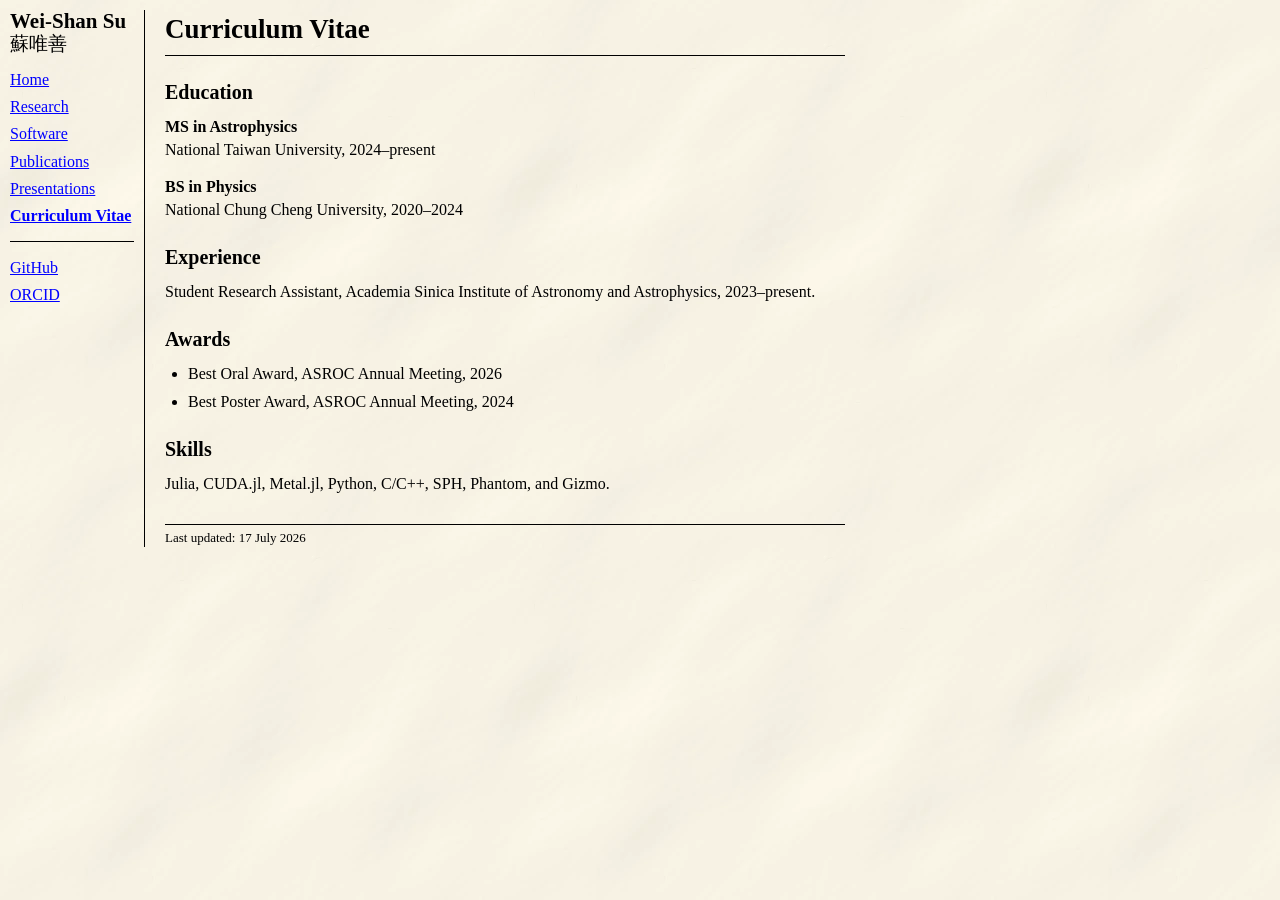
==== cv.html @ 0cde2b72 "Add personal website pages, styles, and assets Add a complete static site for Wei-Shan Su: introduce" ====
<!doctype html>
<html lang="en">
<head>
    <meta charset="utf-8">
    <meta name="viewport" content="width=device-width, initial-scale=1">
    <title>Curriculum Vitae — Wei-Shan Su</title>
    <link rel="stylesheet" href="style.css">
</head>
<body>
<div class="page">
    <aside class="sidebar">
        <h1><a href="index.html">Wei-Shan Su<br><span class="zh-name">蘇唯善</span></a></h1>
        <nav>
            <a href="index.html">Home</a>
            <a href="research.html">Research</a>
            <a href="software.html">Software</a>
            <a href="publications.html">Publications</a>
            <a href="presentations.html">Presentations</a>
            <a href="cv.html" class="current">Curriculum Vitae</a>
        </nav>
        <hr>
        <nav>
            <a href="https://github.com/weishansu011017">GitHub</a>
            <a href="https://orcid.org/0009-0003-0379-8724">ORCID</a>
        </nav>
    </aside>
    <main>
        <h1>Curriculum Vitae</h1>
        <hr>
        <h2>Education</h2>
        <p>
            <strong>MS in Astrophysics</strong><br>
            National Taiwan University, 2024–present
        </p>
        <p>
            <strong>BS in Physics</strong><br>
            National Chung Cheng University, 2020–2024
        </p>

        <h2>Experience</h2>
        <p>
            Student Research Assistant, Academia Sinica Institute of Astronomy
            and Astrophysics, 2023–present.
        </p>

        <h2>Awards</h2>
        <ul>
            <li>Best Oral Award, ASROC Annual Meeting, 2026</li>
            <li>Best Poster Award, ASROC Annual Meeting, 2024</li>
        </ul>

        <h2>Skills</h2>
        <p>
            Julia, CUDA.jl, Metal.jl, Python, C/C++, SPH, Phantom, and Gizmo.
        </p>
        <div class="footer">Last updated: 17 July 2026</div>
    </main>
</div>
</body>
</html>
---- style.css ----
html {
    background-color: #f6f3eb;
    background-image: url("assets/images/paper.webp");
    background-repeat: repeat;
    color: black;
    font-family:
        "Times New Roman",
        "PMingLiU",
        "新細明體",
        "Songti TC",
        serif;
    font-size: 16px;
}

body {
    margin: 10px;
    line-height: 1.45;
}

a {
    color: blue;
    text-decoration: underline;
}

a:visited {
    color: purple;
}

a:active {
    color: red;
}

.page {
    display: grid;
    grid-template-columns: 135px minmax(0, 680px);
    gap: 20px;
    max-width: 850px;
}

.sidebar {
    border-right: 1px solid black;
    padding-right: 10px;
}

.sidebar h1 {
    margin: 0 0 14px;
    font-size: 21px;
    line-height: 1.05;
}


.zh-name {
    font-family:
        "PMingLiU",
        "新細明體",
        "Songti TC",
        "Noto Serif CJK TC",
        serif;
    font-size: 0.9em;
    font-weight: normal;
}

.sidebar h1 a,
.sidebar h1 a:visited {
    color: black;
    text-decoration: none;
}

.sidebar nav a {
    display: block;
    margin: 0 0 4px;
}

.sidebar hr {
    margin: 14px 0;
}

.current {
    font-weight: bold;
}

main {
    min-width: 0;
}

main h1 {
    margin: 0;
    font-size: 27px;
}

h2 {
    margin: 22px 0 6px;
    font-size: 20px;
}

p {
    margin: 8px 0 13px;
}

ul {
    margin: 8px 0 14px;
    padding-left: 23px;
}

li {
    margin: 5px 0;
}

hr {
    border: 0;
    border-top: 1px solid black;
    margin: 6px 0 16px;
}

.profile-photo {
    float: right;
    width: 170px;
    height: auto;
    margin: 0 0 12px 18px;
}

.footer {
    clear: both;
    margin-top: 28px;
    padding-top: 4px;
    border-top: 1px solid black;
    font-size: 13px;
}

@media (max-width: 700px) {
    body {
        margin: 6px;
    }

    .page {
        grid-template-columns: 100px minmax(0, 1fr);
        gap: 10px;
    }

    .sidebar {
        padding-right: 6px;
    }

    .sidebar h1 {
        font-size: 17px;
        overflow-wrap: anywhere;
    }

    .sidebar a,
    main,
    p,
    li {
        overflow-wrap: anywhere;
    }

    .profile-photo {
        float: none;
        display: block;
        width: min(170px, 100%);
        margin: 0 0 12px;
    }
}

.tagline {
    margin: 1.2em 0 1.4em;
    text-align: center;
    font-style: italic;
    font-size: 1.5em;
    color: #555;
}
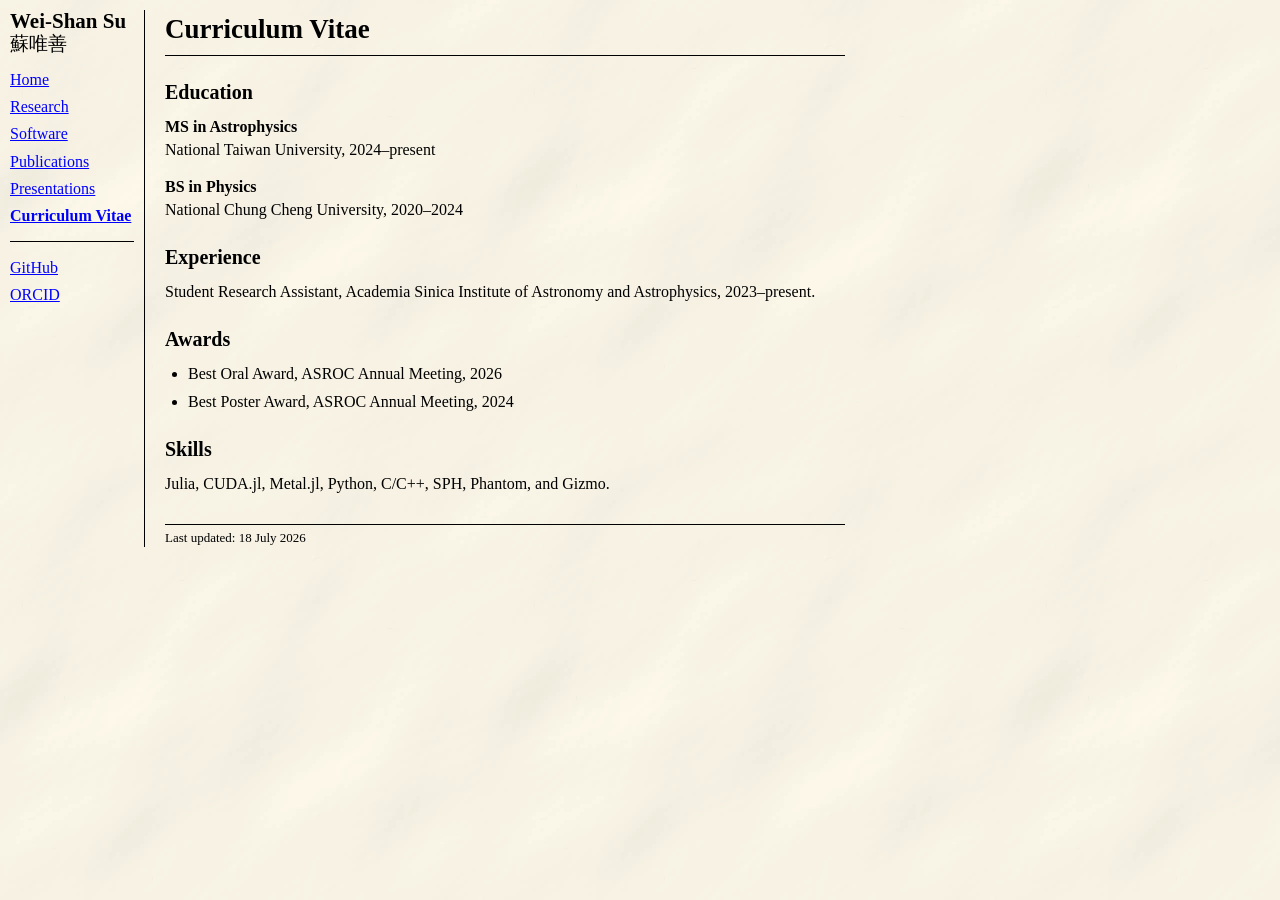
==== commit 36f3851e: "Update site footer dates Refresh the "Last updated" footer text from 17 July 2026 to 18 July 2026 ac" ====
--- a/cv.html
+++ b/cv.html
@@ -53,7 +53,7 @@
         <p>
             Julia, CUDA.jl, Metal.jl, Python, C/C++, SPH, Phantom, and Gizmo.
         </p>
-        <div class="footer">Last updated: 17 July 2026</div>
+        <div class="footer">Last updated: 18 July 2026</div>
     </main>
 </div>
 </body>
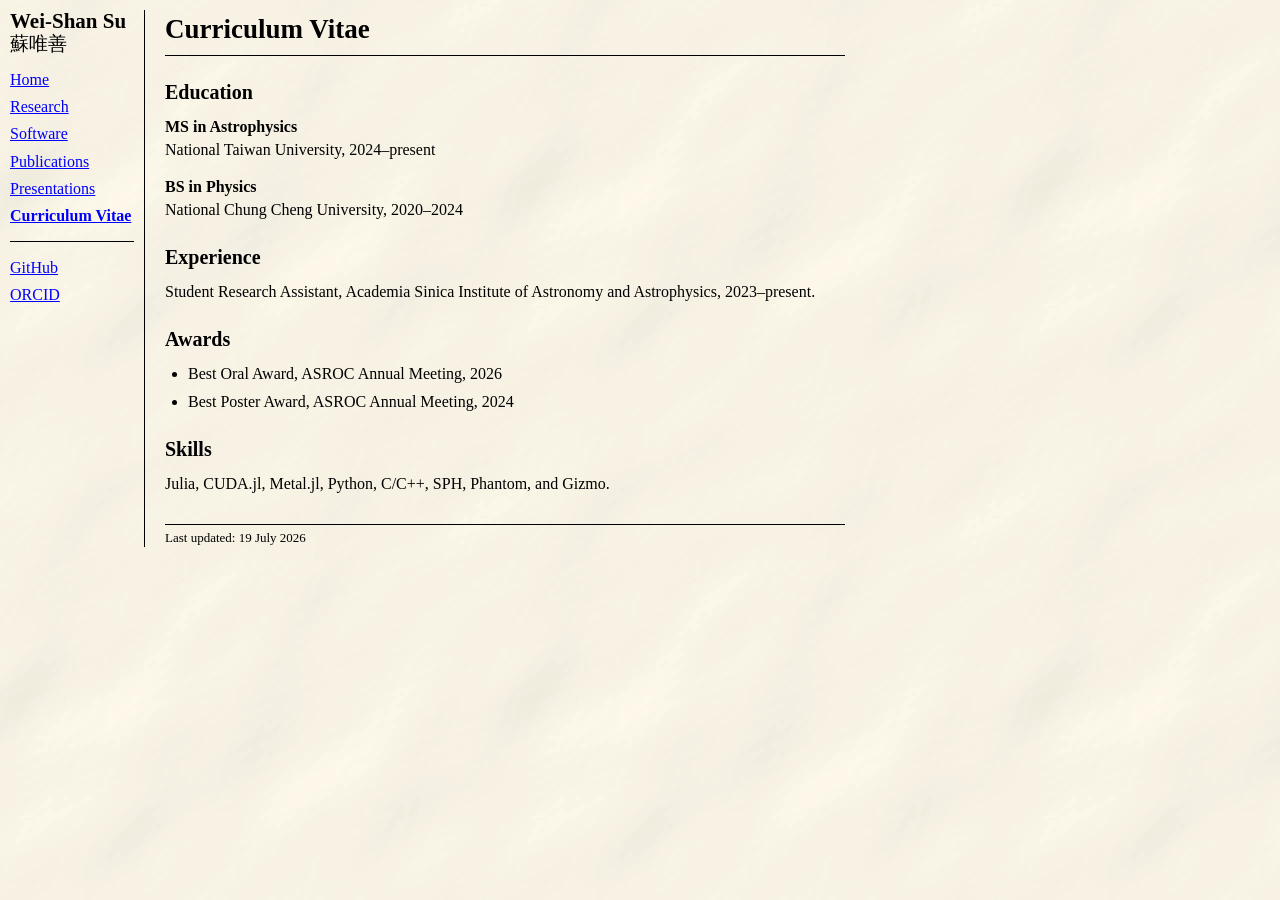
==== commit c50eeb3f: "Update page footers and software wording Refreshes the “Last updated” date from 18 July 2026 to 19 J" ====
--- a/cv.html
+++ b/cv.html
@@ -53,7 +53,7 @@
         <p>
             Julia, CUDA.jl, Metal.jl, Python, C/C++, SPH, Phantom, and Gizmo.
         </p>
-        <div class="footer">Last updated: 18 July 2026</div>
+        <div class="footer">Last updated: 19 July 2026</div>
     </main>
 </div>
 </body>
